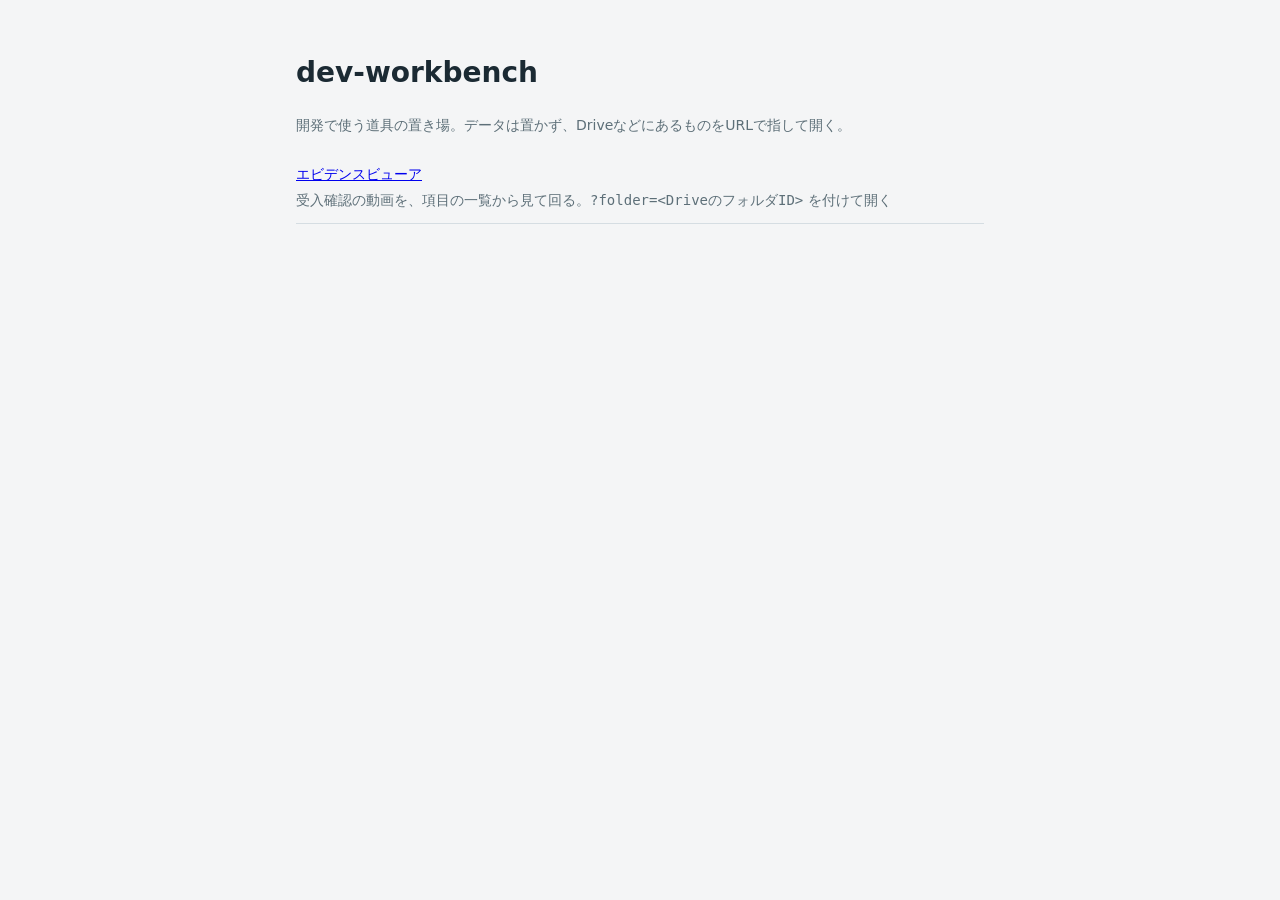
==== index.html @ 1771b651 "エビデンスビューアを置く 受入確認の動画をDriveのフォルダから読み、項目の一覧から見て回る。 項目を押すとその動画を再生し、連続再生もできる。データは持たず、 manifest.json と動画は" ====
<!doctype html>
<html lang="ja">
<head>
  <meta charset="utf-8">
  <meta name="viewport" content="width=device-width, initial-scale=1">
  <title>dev-workbench</title>
  <link rel="stylesheet" href="evidence/style.css">
</head>
<body>
  <main class="home">
    <h1>dev-workbench</h1>
    <p class="muted">開発で使う道具の置き場。データは置かず、DriveなどにあるものをURLで指して開く。</p>
    <ul class="tools">
      <li>
        <a href="evidence/">エビデンスビューア</a>
        <span class="muted">受入確認の動画を、項目の一覧から見て回る。<code>?folder=&lt;DriveのフォルダID&gt;</code> を付けて開く</span>
      </li>
    </ul>
  </main>
</body>
</html>
---- evidence/style.css ----
:root {
  --bg: #f4f5f6;
  --panel: #ffffff;
  --text: #1b2a33;
  --muted: #5d6f78;
  --rule: #d5dde2;
  --current: #e3edf6;
  --ok: #2f7a45;
  --partial: #a26b00;
  --ng: #b3261e;
  color-scheme: light dark;
}

@media (prefers-color-scheme: dark) {
  :root {
    --bg: #15191c;
    --panel: #1d2327;
    --text: #e4e9ec;
    --muted: #98a6ad;
    --rule: #33404a;
    --current: #24384a;
    --ok: #6cc28a;
    --partial: #e0a83c;
    --ng: #f08a80;
  }
}

* { box-sizing: border-box; }

body {
  margin: 0;
  background: var(--bg);
  color: var(--text);
  font-family: "Hiragino Kaku Gothic ProN", "Yu Gothic UI", Meiryo, system-ui, sans-serif;
  font-size: 14px;
  line-height: 1.6;
}

button { font: inherit; color: inherit; }
.muted { color: var(--muted); }
[hidden] { display: none !important; }

.home { max-width: 720px; margin: 0 auto; padding: 32px 16px; }
.tools { padding: 0; list-style: none; }
.tools li { display: grid; gap: 4px; padding: 12px 0; border-bottom: 1px solid var(--rule); }

.bar {
  display: flex;
  flex-wrap: wrap;
  align-items: center;
  justify-content: space-between;
  gap: 8px 16px;
  padding: 12px 16px;
  background: var(--panel);
  border-bottom: 1px solid var(--rule);
}
.bar h1 { margin: 0; font-size: 16px; font-weight: 600; }
.bar-main { display: grid; gap: 2px; min-width: 0; }
.bar-main a { font-size: 12px; }
.summary { font-variant-numeric: tabular-nums; }

.gate { padding: 48px 16px; text-align: center; }
.gate button { padding: 8px 16px; border: 1px solid var(--rule); border-radius: 4px; background: var(--panel); cursor: pointer; }

.viewer {
  display: grid;
  grid-template-columns: minmax(280px, 380px) minmax(0, 1fr);
  height: calc(100vh - 62px);
}

.list { overflow-y: auto; padding: 8px 0 24px; border-right: 1px solid var(--rule); background: var(--panel); }
.notes { margin: 0 12px 8px; padding-left: 18px; color: var(--muted); font-size: 12px; }
.section-title { margin: 16px 12px 4px; font-size: 12px; font-weight: 600; color: var(--muted); }
.items { margin: 0; padding: 0; list-style: none; }

.item {
  display: grid;
  grid-template-columns: 2.2em 1.4em minmax(0, 1fr);
  align-items: start;
  width: 100%;
  padding: 6px 12px;
  border: 0;
  border-left: 3px solid transparent;
  background: transparent;
  text-align: left;
  cursor: pointer;
}
.item:hover { background: var(--bg); }
.item.current { background: var(--current); border-left-color: var(--text); }
.item:disabled { cursor: default; opacity: 0.6; }
.item-id { color: var(--muted); font-variant-numeric: tabular-nums; }
.item.ok .item-mark { color: var(--ok); }
.item.partial .item-mark { color: var(--partial); }
.item.ng .item-mark { color: var(--ng); font-weight: 700; }

.stage { overflow-y: auto; padding: 16px; display: grid; align-content: start; gap: 12px; }
.controls { display: flex; flex-wrap: wrap; align-items: center; gap: 8px; }
.controls button { padding: 4px 12px; border: 1px solid var(--rule); border-radius: 4px; background: var(--panel); cursor: pointer; }
.continuous { margin-left: auto; display: inline-flex; align-items: center; gap: 4px; }

video { width: 100%; max-height: 70vh; background: #000; border-radius: 4px; }
.text { max-height: 70vh; overflow: auto; margin: 0; padding: 12px; background: var(--panel); border: 1px solid var(--rule); border-radius: 4px; font-size: 12px; white-space: pre-wrap; }

.detail h2 { margin: 0 0 4px; font-size: 15px; font-weight: 600; }
.checks { margin: 0; padding-left: 18px; }
.note { margin: 4px 0 0; color: var(--muted); }

@media (max-width: 760px) {
  .viewer { grid-template-columns: 1fr; height: auto; }
  .list { max-height: 40vh; border-right: 0; border-bottom: 1px solid var(--rule); }
}
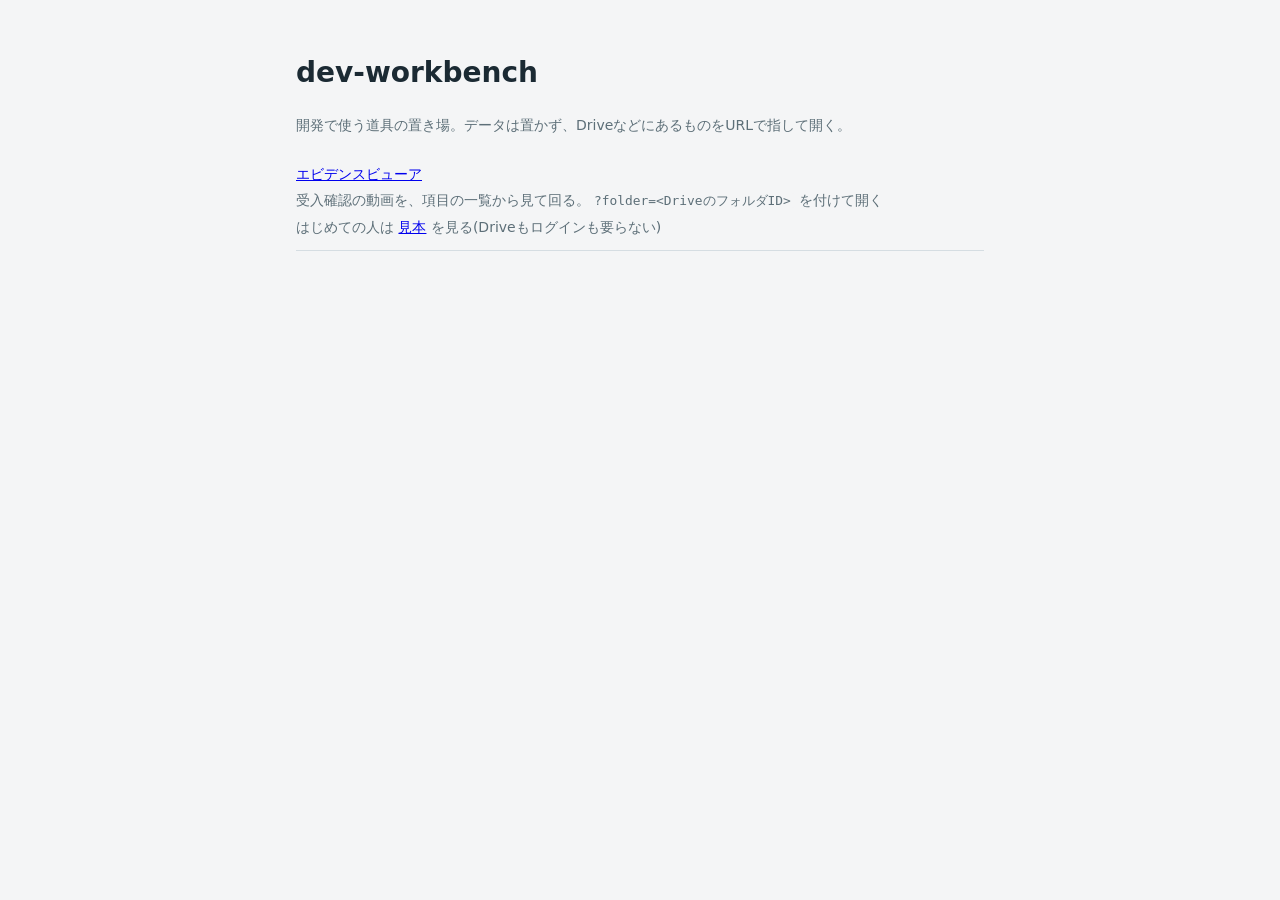
==== commit c7ad154e: "エビデンスをまとめるサンプルSKILLと、ビューアの見本を足す 他のプロジェクトで撮ったエビデンスを、このリポジトリのビューアで見られる形に まとめるためのスキルを skills/evidence-p" ====
--- a/index.html
+++ b/index.html
@@ -14,6 +14,7 @@
       <li>
         <a href="evidence/">エビデンスビューア</a>
         <span class="muted">受入確認の動画を、項目の一覧から見て回る。<code>?folder=&lt;DriveのフォルダID&gt;</code> を付けて開く</span>
+        <span class="muted">はじめての人は <a href="evidence/?base=sample/">見本</a> を見る(Driveもログインも要らない)</span>
       </li>
     </ul>
   </main>
--- a/evidence/style.css
+++ b/evidence/style.css
@@ -8,6 +8,8 @@
   --ok: #2f7a45;
   --partial: #a26b00;
   --ng: #b3261e;
+  --partial-bg: #fbf1dc;
+  --ng-bg: #fbe7e5;
   color-scheme: light dark;
 }
 
@@ -22,6 +24,8 @@
     --ok: #6cc28a;
     --partial: #e0a83c;
     --ng: #f08a80;
+    --partial-bg: #33290f;
+    --ng-bg: #3a1f1d;
   }
 }
 
@@ -57,7 +61,15 @@
 .bar h1 { margin: 0; font-size: 16px; font-weight: 600; }
 .bar-main { display: grid; gap: 2px; min-width: 0; }
 .bar-main a { font-size: 12px; }
-.summary { font-variant-numeric: tabular-nums; }
+.summary { display: flex; gap: 12px; font-variant-numeric: tabular-nums; }
+.count { display: inline-flex; align-items: center; gap: 4px; }
+
+/* 結果の印。期待どおりは薄い記号だけ、そうでないものは色を塗った丸に白抜きの記号 */
+.mark { display: inline-grid; place-items: center; width: 1.3em; height: 1.3em; color: var(--muted); line-height: 1; }
+.mark.ok { color: var(--muted); }
+.mark.partial, .mark.ng { border-radius: 50%; color: var(--panel); font-size: 12px; font-weight: 700; }
+.mark.partial { background: var(--partial); }
+.mark.ng { background: var(--ng); }
 
 .gate { padding: 48px 16px; text-align: center; }
 .gate button { padding: 8px 16px; border: 1px solid var(--rule); border-radius: 4px; background: var(--panel); cursor: pointer; }
@@ -75,8 +87,8 @@
 
 .item {
   display: grid;
-  grid-template-columns: 2.2em 1.4em minmax(0, 1fr);
-  align-items: start;
+  grid-template-columns: 2.2em 1.6em minmax(0, 1fr);
+  align-items: center;
   width: 100%;
   padding: 6px 12px;
   border: 0;
@@ -85,24 +97,35 @@
   text-align: left;
   cursor: pointer;
 }
+.item.partial { background: var(--partial-bg); }
+.item.ng { background: var(--ng-bg); }
 .item:hover { background: var(--bg); }
 .item.current { background: var(--current); border-left-color: var(--text); }
 .item:disabled { cursor: default; opacity: 0.6; }
 .item-id { color: var(--muted); font-variant-numeric: tabular-nums; }
-.item.ok .item-mark { color: var(--ok); }
-.item.partial .item-mark { color: var(--partial); }
-.item.ng .item-mark { color: var(--ng); font-weight: 700; }
 
 .stage { overflow-y: auto; padding: 16px; display: grid; align-content: start; gap: 12px; }
 .controls { display: flex; flex-wrap: wrap; align-items: center; gap: 8px; }
 .controls button { padding: 4px 12px; border: 1px solid var(--rule); border-radius: 4px; background: var(--panel); cursor: pointer; }
+.reauth { display: flex; flex-wrap: wrap; align-items: center; gap: 8px; margin: 0; padding: 8px 12px; border: 1px solid var(--partial); border-radius: 4px; }
+.reauth button { padding: 4px 12px; border: 1px solid var(--rule); border-radius: 4px; background: var(--panel); cursor: pointer; }
 .continuous { margin-left: auto; display: inline-flex; align-items: center; gap: 4px; }
 
-video { width: 100%; max-height: 70vh; background: #000; border-radius: 4px; }
+video, #image { width: 100%; max-height: 70vh; background: #000; border-radius: 4px; }
+/* 画像も動画と同じ枠に収める(縦横の比は変えず、余った所は背景のまま) */
+#image { display: block; object-fit: contain; }
 .text { max-height: 70vh; overflow: auto; margin: 0; padding: 12px; background: var(--panel); border: 1px solid var(--rule); border-radius: 4px; font-size: 12px; white-space: pre-wrap; }
 
-.detail h2 { margin: 0 0 4px; font-size: 15px; font-weight: 600; }
-.checks { margin: 0; padding-left: 18px; }
+.detail { padding: 12px 16px; background: var(--panel); border: 1px solid var(--rule); border-radius: 4px; }
+.detail h2 { margin: 0; font-size: 15px; font-weight: 600; }
+.detail h2.with-mark { display: grid; grid-template-columns: 1.6em minmax(0, 1fr); align-items: start; }
+.detail h2 .mark { margin-top: 0.15em; }
+.detail-label { margin: 12px 0 0; font-size: 12px; font-weight: 600; color: var(--muted); }
+.checks { margin: 4px 0 0; padding: 0; list-style: none; }
+.checks li { display: grid; grid-template-columns: 1.6em minmax(0, 1fr); align-items: start; padding: 6px 0; border-top: 1px solid var(--rule); }
+.checks li:first-child { border-top: 0; }
+.checks .mark { margin-top: 0.15em; }
+code { padding: 0 4px; border-radius: 3px; background: var(--bg); font-family: ui-monospace, Consolas, monospace; font-size: 0.92em; }
 .note { margin: 4px 0 0; color: var(--muted); }
 
 @media (max-width: 760px) {
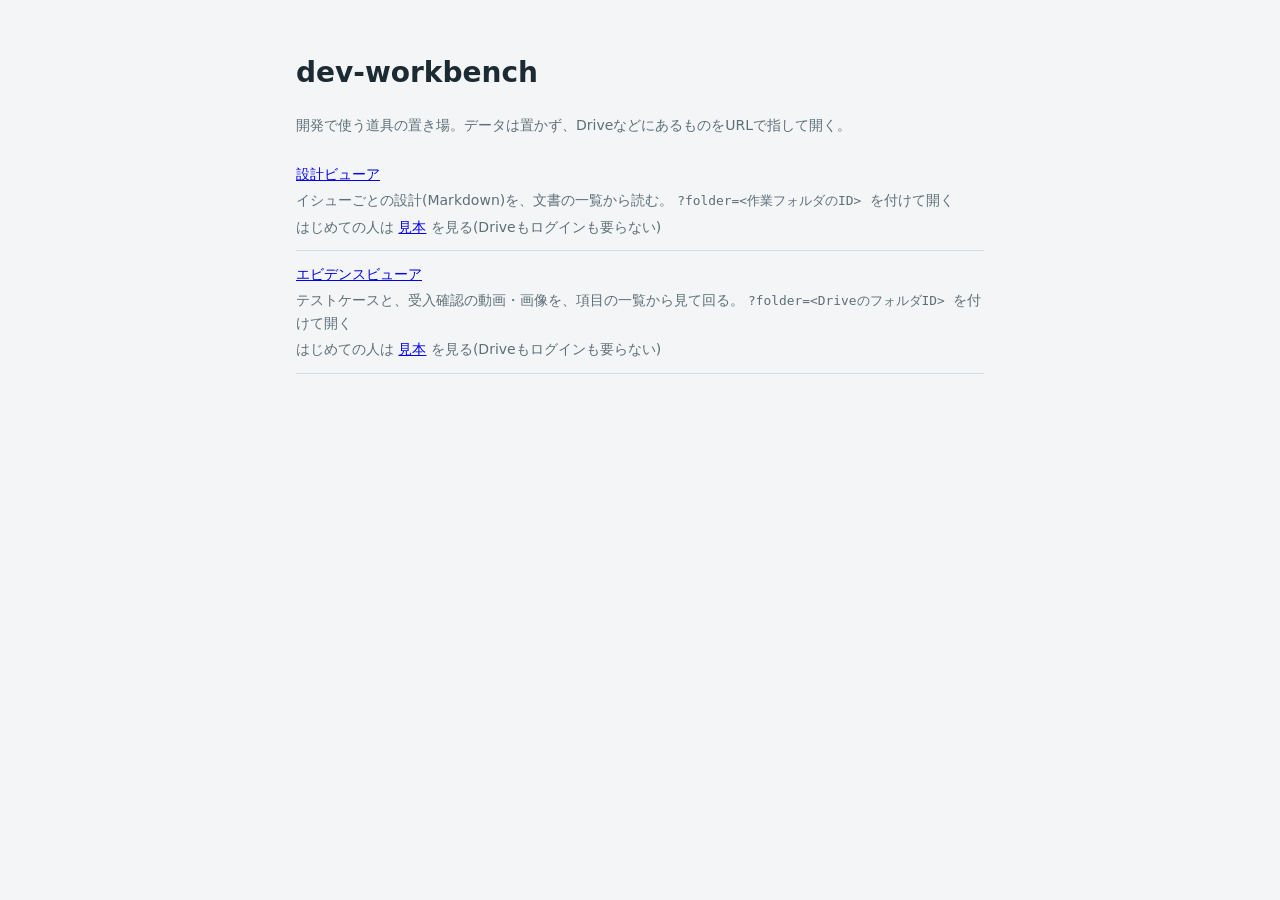
==== commit c7402015: "設計・テストケース・レビューのスキルと、Driveから読む設計ビューアを足す payroll-workspace などのスキルを汎用にして持ち込み、~/.claude にリンクして使えるようにした。 " ====
--- a/index.html
+++ b/index.html
@@ -4,7 +4,7 @@
   <meta charset="utf-8">
   <meta name="viewport" content="width=device-width, initial-scale=1">
   <title>dev-workbench</title>
-  <link rel="stylesheet" href="evidence/style.css">
+  <link rel="stylesheet" href="lib/style.css">
 </head>
 <body>
   <main class="home">
@@ -12,8 +12,13 @@
     <p class="muted">開発で使う道具の置き場。データは置かず、DriveなどにあるものをURLで指して開く。</p>
     <ul class="tools">
       <li>
+        <a href="design/">設計ビューア</a>
+        <span class="muted">イシューごとの設計(Markdown)を、文書の一覧から読む。<code>?folder=&lt;作業フォルダのID&gt;</code> を付けて開く</span>
+        <span class="muted">はじめての人は <a href="design/?base=sample/">見本</a> を見る(Driveもログインも要らない)</span>
+      </li>
+      <li>
         <a href="evidence/">エビデンスビューア</a>
-        <span class="muted">受入確認の動画を、項目の一覧から見て回る。<code>?folder=&lt;DriveのフォルダID&gt;</code> を付けて開く</span>
+        <span class="muted">テストケースと、受入確認の動画・画像を、項目の一覧から見て回る。<code>?folder=&lt;DriveのフォルダID&gt;</code> を付けて開く</span>
         <span class="muted">はじめての人は <a href="evidence/?base=sample/">見本</a> を見る(Driveもログインも要らない)</span>
       </li>
     </ul>
--- a/lib/style.css
+++ b/lib/style.css
@@ -0,0 +1,172 @@
+:root {
+  --bg: #f4f5f6;
+  --panel: #ffffff;
+  --text: #1b2a33;
+  --muted: #5d6f78;
+  --rule: #d5dde2;
+  --current: #e3edf6;
+  --ok: #2f7a45;
+  --partial: #a26b00;
+  --ng: #b3261e;
+  --partial-bg: #fbf1dc;
+  --ng-bg: #fbe7e5;
+  color-scheme: light dark;
+}
+
+@media (prefers-color-scheme: dark) {
+  :root {
+    --bg: #15191c;
+    --panel: #1d2327;
+    --text: #e4e9ec;
+    --muted: #98a6ad;
+    --rule: #33404a;
+    --current: #24384a;
+    --ok: #6cc28a;
+    --partial: #e0a83c;
+    --ng: #f08a80;
+    --partial-bg: #33290f;
+    --ng-bg: #3a1f1d;
+  }
+}
+
+* { box-sizing: border-box; }
+
+body {
+  margin: 0;
+  background: var(--bg);
+  color: var(--text);
+  font-family: "Hiragino Kaku Gothic ProN", "Yu Gothic UI", Meiryo, system-ui, sans-serif;
+  font-size: 14px;
+  line-height: 1.6;
+}
+
+button { font: inherit; color: inherit; }
+.muted { color: var(--muted); }
+[hidden] { display: none !important; }
+
+.home { max-width: 720px; margin: 0 auto; padding: 32px 16px; }
+.tools { padding: 0; list-style: none; }
+.tools li { display: grid; gap: 4px; padding: 12px 0; border-bottom: 1px solid var(--rule); }
+
+.bar {
+  display: flex;
+  flex-wrap: wrap;
+  align-items: center;
+  justify-content: space-between;
+  gap: 8px 16px;
+  padding: 12px 16px;
+  background: var(--panel);
+  border-bottom: 1px solid var(--rule);
+}
+.bar h1 { margin: 0; font-size: 16px; font-weight: 600; }
+.bar-main { display: grid; gap: 2px; min-width: 0; }
+.bar-main a, .bar-sub { font-size: 12px; }
+.summary { display: flex; gap: 12px; font-variant-numeric: tabular-nums; }
+.count { display: inline-flex; align-items: center; gap: 4px; }
+
+/* 結果の印。期待どおりは薄い記号だけ、そうでないものは色を塗った丸に白抜きの記号 */
+.mark { display: inline-grid; place-items: center; width: 1.3em; height: 1.3em; color: var(--muted); line-height: 1; }
+.mark.ok { color: var(--muted); }
+.mark.partial, .mark.ng { border-radius: 50%; color: var(--panel); font-size: 12px; font-weight: 700; }
+.mark.partial { background: var(--partial); }
+.mark.ng { background: var(--ng); }
+
+.gate { padding: 48px 16px; text-align: center; }
+.gate button { padding: 8px 16px; border: 1px solid var(--rule); border-radius: 4px; background: var(--panel); cursor: pointer; }
+
+.viewer {
+  display: grid;
+  grid-template-columns: minmax(280px, 380px) minmax(0, 1fr);
+  height: calc(100vh - 62px);
+}
+
+.list { overflow-y: auto; padding: 8px 0 24px; border-right: 1px solid var(--rule); background: var(--panel); }
+.notes { margin: 0 12px 8px; padding-left: 18px; color: var(--muted); font-size: 12px; }
+.section-title { margin: 16px 12px 4px; font-size: 12px; font-weight: 600; color: var(--muted); }
+.items { margin: 0; padding: 0; list-style: none; }
+
+.item {
+  display: grid;
+  grid-template-columns: 2.2em 1.6em minmax(0, 1fr);
+  align-items: center;
+  width: 100%;
+  padding: 6px 12px;
+  border: 0;
+  border-left: 3px solid transparent;
+  background: transparent;
+  text-align: left;
+  cursor: pointer;
+}
+.item.partial { background: var(--partial-bg); }
+.item.ng { background: var(--ng-bg); }
+.item:hover { background: var(--bg); }
+.item.current { background: var(--current); border-left-color: var(--text); }
+.item:disabled { cursor: default; opacity: 0.6; }
+.item-id { color: var(--muted); font-variant-numeric: tabular-nums; }
+
+.stage { overflow-y: auto; padding: 16px; display: grid; align-content: start; gap: 12px; }
+.controls { display: flex; flex-wrap: wrap; align-items: center; gap: 8px; }
+.controls button { padding: 4px 12px; border: 1px solid var(--rule); border-radius: 4px; background: var(--panel); cursor: pointer; }
+.reauth { display: flex; flex-wrap: wrap; align-items: center; gap: 8px; margin: 0; padding: 8px 12px; border: 1px solid var(--partial); border-radius: 4px; }
+.reauth button { padding: 4px 12px; border: 1px solid var(--rule); border-radius: 4px; background: var(--panel); cursor: pointer; }
+.continuous { margin-left: auto; display: inline-flex; align-items: center; gap: 4px; }
+
+video, #image { width: 100%; max-height: 70vh; background: #000; border-radius: 4px; }
+/* 画像も動画と同じ枠に収める(縦横の比は変えず、余った所は背景のまま) */
+#image { display: block; object-fit: contain; }
+.text { max-height: 70vh; overflow: auto; margin: 0; padding: 12px; background: var(--panel); border: 1px solid var(--rule); border-radius: 4px; font-size: 12px; white-space: pre-wrap; }
+
+.detail { padding: 12px 16px; background: var(--panel); border: 1px solid var(--rule); border-radius: 4px; }
+.detail h2 { margin: 0; font-size: 15px; font-weight: 600; }
+.detail h2.with-mark { display: grid; grid-template-columns: 1.6em minmax(0, 1fr); align-items: start; }
+.detail h2 .mark { margin-top: 0.15em; }
+.detail-label { margin: 12px 0 0; font-size: 12px; font-weight: 600; color: var(--muted); }
+.checks { margin: 4px 0 0; padding: 0; list-style: none; }
+.checks li { display: grid; grid-template-columns: 1.6em minmax(0, 1fr); align-items: start; padding: 6px 0; border-top: 1px solid var(--rule); }
+.checks li:first-child { border-top: 0; }
+.checks .mark { margin-top: 0.15em; }
+code { padding: 0 4px; border-radius: 3px; background: var(--bg); font-family: ui-monospace, Consolas, monospace; font-size: 0.92em; }
+.note { margin: 4px 0 0; color: var(--muted); }
+
+/* 文字だけの行(設計の文書の一覧など)。印や番号の列を持たない */
+.item.plain { display: block; color: inherit; text-decoration: none; overflow-wrap: anywhere; }
+
+/* 設計の文書 */
+.doc { padding: 16px 24px 32px; background: var(--panel); border: 1px solid var(--rule); border-radius: 4px; overflow-wrap: anywhere; }
+.doc > :first-child { margin-top: 0; }
+.doc h1 { margin: 0 0 12px; font-size: 20px; font-weight: 600; }
+.doc h2 { margin: 28px 0 8px; padding-bottom: 4px; border-bottom: 1px solid var(--rule); font-size: 17px; font-weight: 600; }
+.doc h3 { margin: 20px 0 6px; font-size: 15px; font-weight: 600; }
+.doc h4 { margin: 16px 0 4px; font-size: 14px; font-weight: 600; }
+.doc p { margin: 8px 0; }
+.doc ul, .doc ol { margin: 8px 0; padding-left: 1.6em; }
+.doc li > ul, .doc li > ol { margin: 2px 0; }
+.doc a { color: inherit; text-decoration: underline; text-underline-offset: 2px; }
+.doc blockquote { margin: 8px 0; padding: 2px 12px; border-left: 3px solid var(--rule); color: var(--muted); }
+.doc hr { margin: 20px 0; border: 0; border-top: 1px solid var(--rule); }
+.doc img { max-width: 100%; height: auto; border: 1px solid var(--rule); border-radius: 4px; background: #fff; }
+.doc pre.code { margin: 8px 0; padding: 10px 12px; overflow-x: auto; background: var(--bg); border-radius: 4px; }
+.doc pre.code code { padding: 0; background: none; font-size: 12px; }
+.table-wrap { margin: 8px 0; overflow-x: auto; }
+.table-wrap table { border-collapse: collapse; font-size: 13px; }
+.table-wrap th, .table-wrap td { padding: 4px 8px; border: 1px solid var(--rule); text-align: left; vertical-align: top; }
+.table-wrap th { background: var(--bg); font-weight: 600; }
+
+/* テストケース(未実施の項目)の前提・手順・期待する結果 */
+.mark.pending { color: var(--muted); }
+.item.duplicate .item-title { text-decoration: line-through; color: var(--muted); }
+.section-kind { margin-left: 6px; font-weight: 400; }
+.requirements { margin: 0 12px 8px; padding: 0; list-style: none; font-size: 12px; }
+.requirements li { display: grid; grid-template-columns: 3em minmax(0, 1fr); padding: 2px 0; }
+.tag { display: inline-block; margin-right: 4px; padding: 0 6px; border: 1px solid var(--rule); border-radius: 10px; color: var(--muted); font-size: 12px; font-weight: 400; }
+.case-fields { margin: 4px 0 0; }
+.case-fields dt { margin: 12px 0 0; font-size: 12px; font-weight: 600; color: var(--muted); }
+.case-fields dd { margin: 2px 0 0; }
+.case-fields ol, .case-fields ul { margin: 0; padding-left: 1.4em; }
+.case-fields details summary { cursor: pointer; color: var(--muted); font-size: 12px; }
+.no-media { margin: 0; padding: 24px 12px; border: 1px dashed var(--rule); border-radius: 4px; color: var(--muted); text-align: center; }
+
+@media (max-width: 760px) {
+  .viewer { grid-template-columns: 1fr; height: auto; }
+  .list { max-height: 40vh; border-right: 0; border-bottom: 1px solid var(--rule); }
+}
